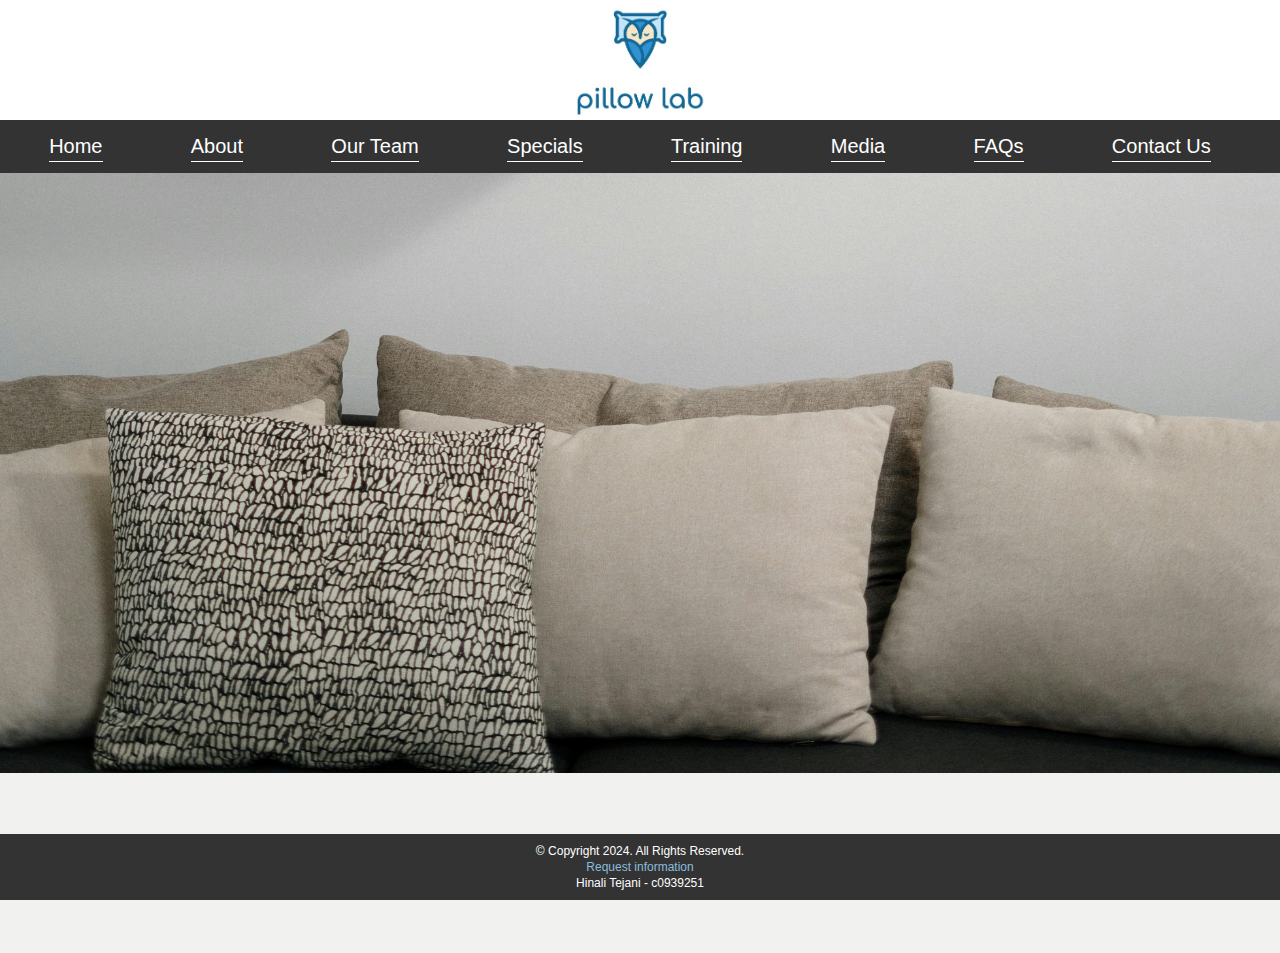
==== pages/about.html @ ff69b5e6 "Initial project" ====
<!DOCTYPE html>
<!-- Hinali Tejani - c0939251 -->
<html lang="en">
    <head>
        <meta charset="UTF-8" />
        <meta name="viewport" content="width=device-width, initial-scale=1.0" />
        <title>Pillow Lab - About</title>
        <link rel="stylesheet" href="../css/styles.css" />
    </head>
    <body>
        <header>
            <a href="index.html" class="logo"><img src="../img/logo.png" alt="Pillow Lab Logo" /></a>
        </header>

        <nav>
            <ul>
                <li><a href="../index.html">Home</a></li>
                <li><a href="about.html">About</a></li>
                <li><a href="team.html">Our Team</a></li>
                <li><a href="specials.html">Specials</a></li>
                <li><a href="training.html">Training</a></li>
                <li><a href="media.html">Media</a></li>
                <li><a href="faqs.html">FAQs</a></li>
                <li><a href="contact.html">Contact Us</a></li>
            </ul>
        </nav>

        <div id="hero">
            <img src="../img/banner-crop.jpg" alt="Pillow Lab Banner" />
        </div>

        <main>
            <section class="welcome">
                <h1></h1>
                <p></p>
                <!-- <img src="img/bedroom.jpg" alt="Comfortable Bedroom" /> -->
            </section>
        </main>

        <footer>
            <p>&copy; Copyright 2024. All Rights Reserved.</p>
            <a href="mailto:info@pillowpalace.com">Request information</a><br />
            <p>Hinali Tejani - c0939251</p>
        </footer>
    </body>
</html>
---- css/styles.css ----
/* Reset default margin and padding */
body,
h1,
h2,
p,
ul {
    margin: 0;
    padding: 0;
    font-family: "Lucida Sans", "Lucida Sans Regular", "Lucida Grande", "Lucida Sans Unicode", Geneva, Verdana, sans-serif;
}

body {
    background-color: #f1f2f0;
}

/* Basic styling for header */
header {
    height: 120px;
    background-color: #fff;
    text-align: center;
    position: sticky;
    top: 0;
}

header img {
    max-width: 100%;
    max-height: 100%;
}

/* Basic styling for navigation */
nav {
    padding: 15px;
    background-color: #333;
    color: #fff;
}

nav ul {
    display: flex;
    justify-content: space-around;
    list-style-type: none;
}

nav ul li {
    margin-right: 20px;
    font-size: 20px;
}

nav ul li a {
    color: #fff;
    text-decoration: none;
    transition: color 0.3s ease;
    padding-bottom: 4px;
    border-bottom: 1px solid;
}

nav ul li a:hover {
    color: #a9d0e5;
    border-bottom: 2px solid#a9d0e5;
}

#hero img {
    max-width: 100%;
    height: 600px;
    width: 100%;
}

.banner-img {
    object-fit: cover;
}

/* Basic styling for main content */
main {
    padding: 20px;
}

.welcome {
    text-align: center;
    margin-top: 50px;
    color: #13699c;
}

.welcome p {
    margin-top: 10px;
}

.enhance-home {
    margin-top: 60px;
    box-shadow: 0 0 10px rgba(0, 0, 0, 0.1);
    background-color: white;
    padding: 2rem;
    border-radius: 8px;
}

.enhance-home h2 {
    font-size: 32px;
    line-height: 2.1;
    color: #3490d0;
}

.enhance-home p {
    margin: 0px 15% 20px;
    color: #89bedc;
}

.grid {
    display: flex;
    justify-content: space-between;
    gap: 20px 16px;
    flex-wrap: wrap;
}

.grid img {
    max-width: 24%;
    height: 300px;
    object-fit: cover;
    width: 100%;
    box-shadow: -10px 7px 10px 2px #c8c3bb;
    transition: 0.5s ease;
}

.grid img:hover {
    /* box-shadow: -10px 7px 10px 2px #a29e97; */
    box-shadow: -6px 6px 14px 2px #c8c3bb;
}

/* Basic styling for footer */
footer {
    text-align: center;
    background-color: #333;
    color: #fff;
    padding: 10px;
    position: sticky;
    bottom: 0;
    margin-top: 20px;
    font-size: 12px;
}

footer a {
    color: #89bedc;
    text-decoration: none;
    line-height: 1.5;
}

footer a:hover {
    text-decoration: underline;
}
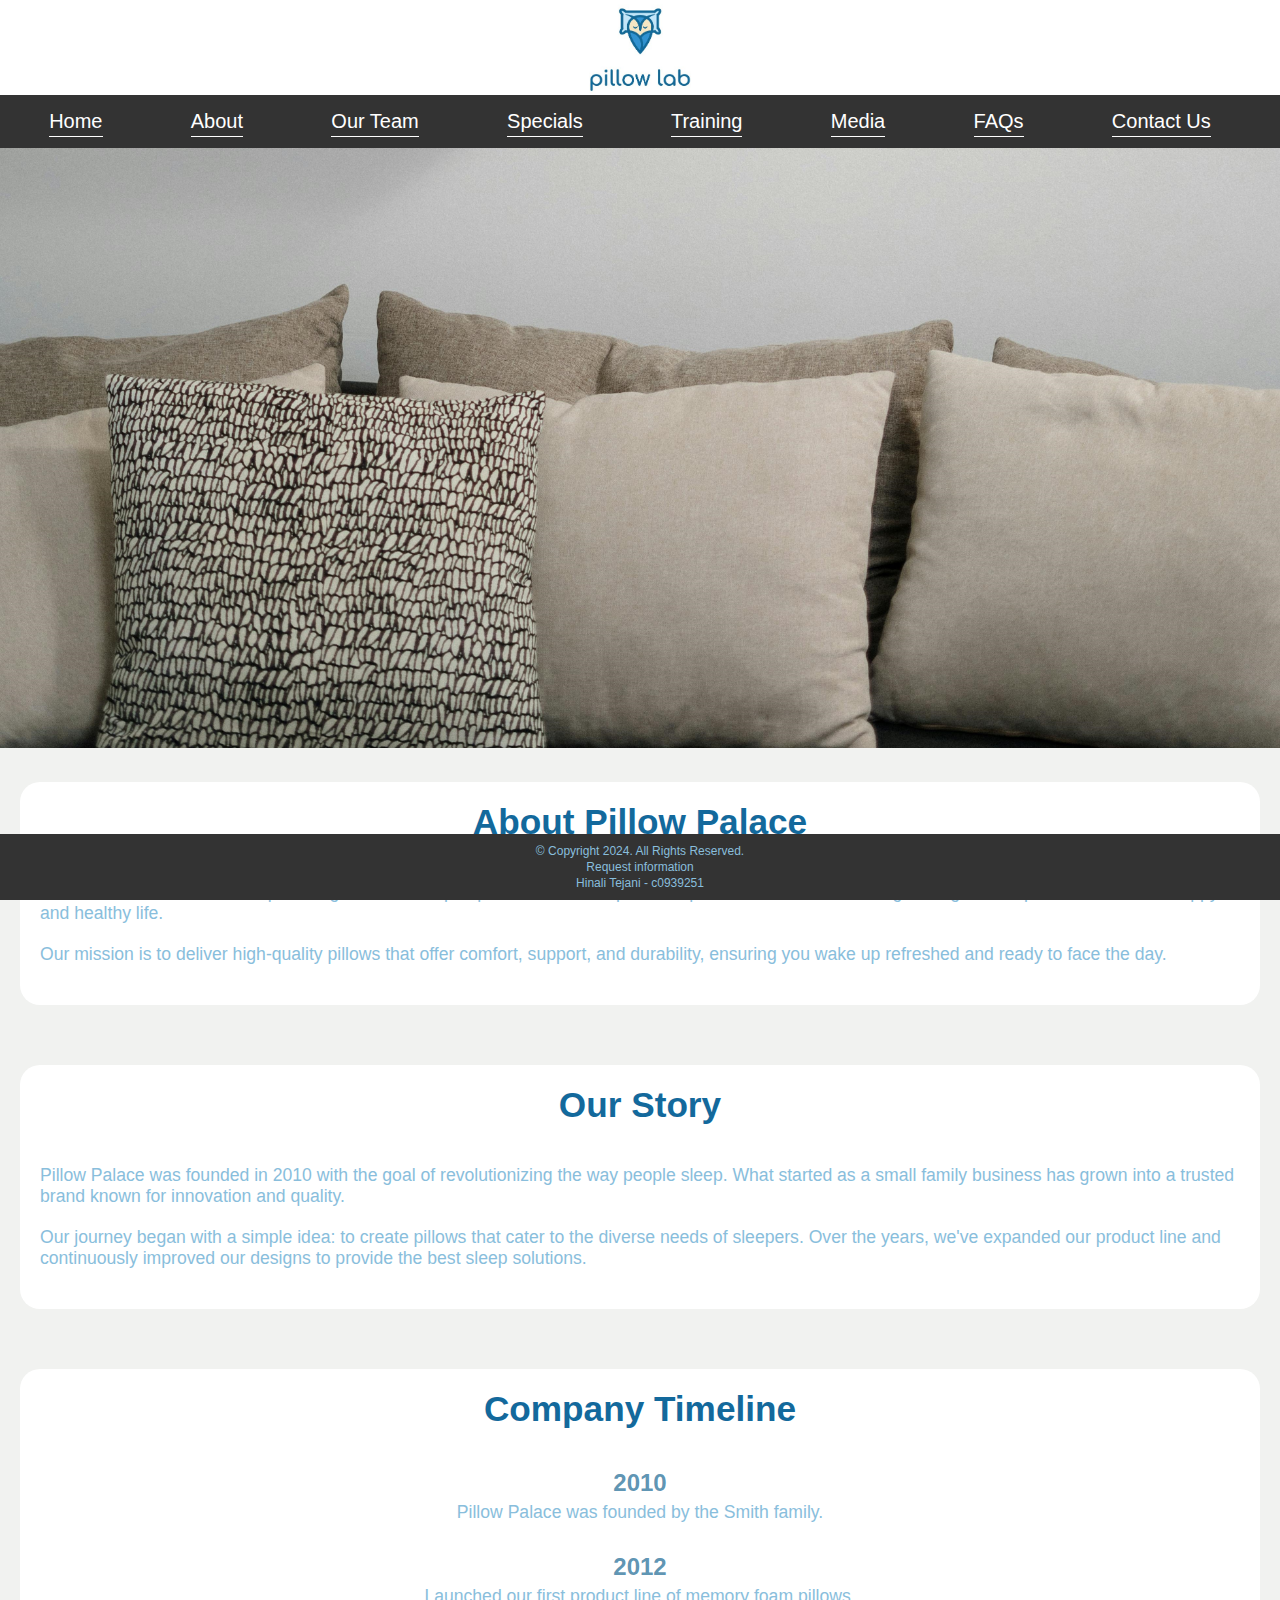
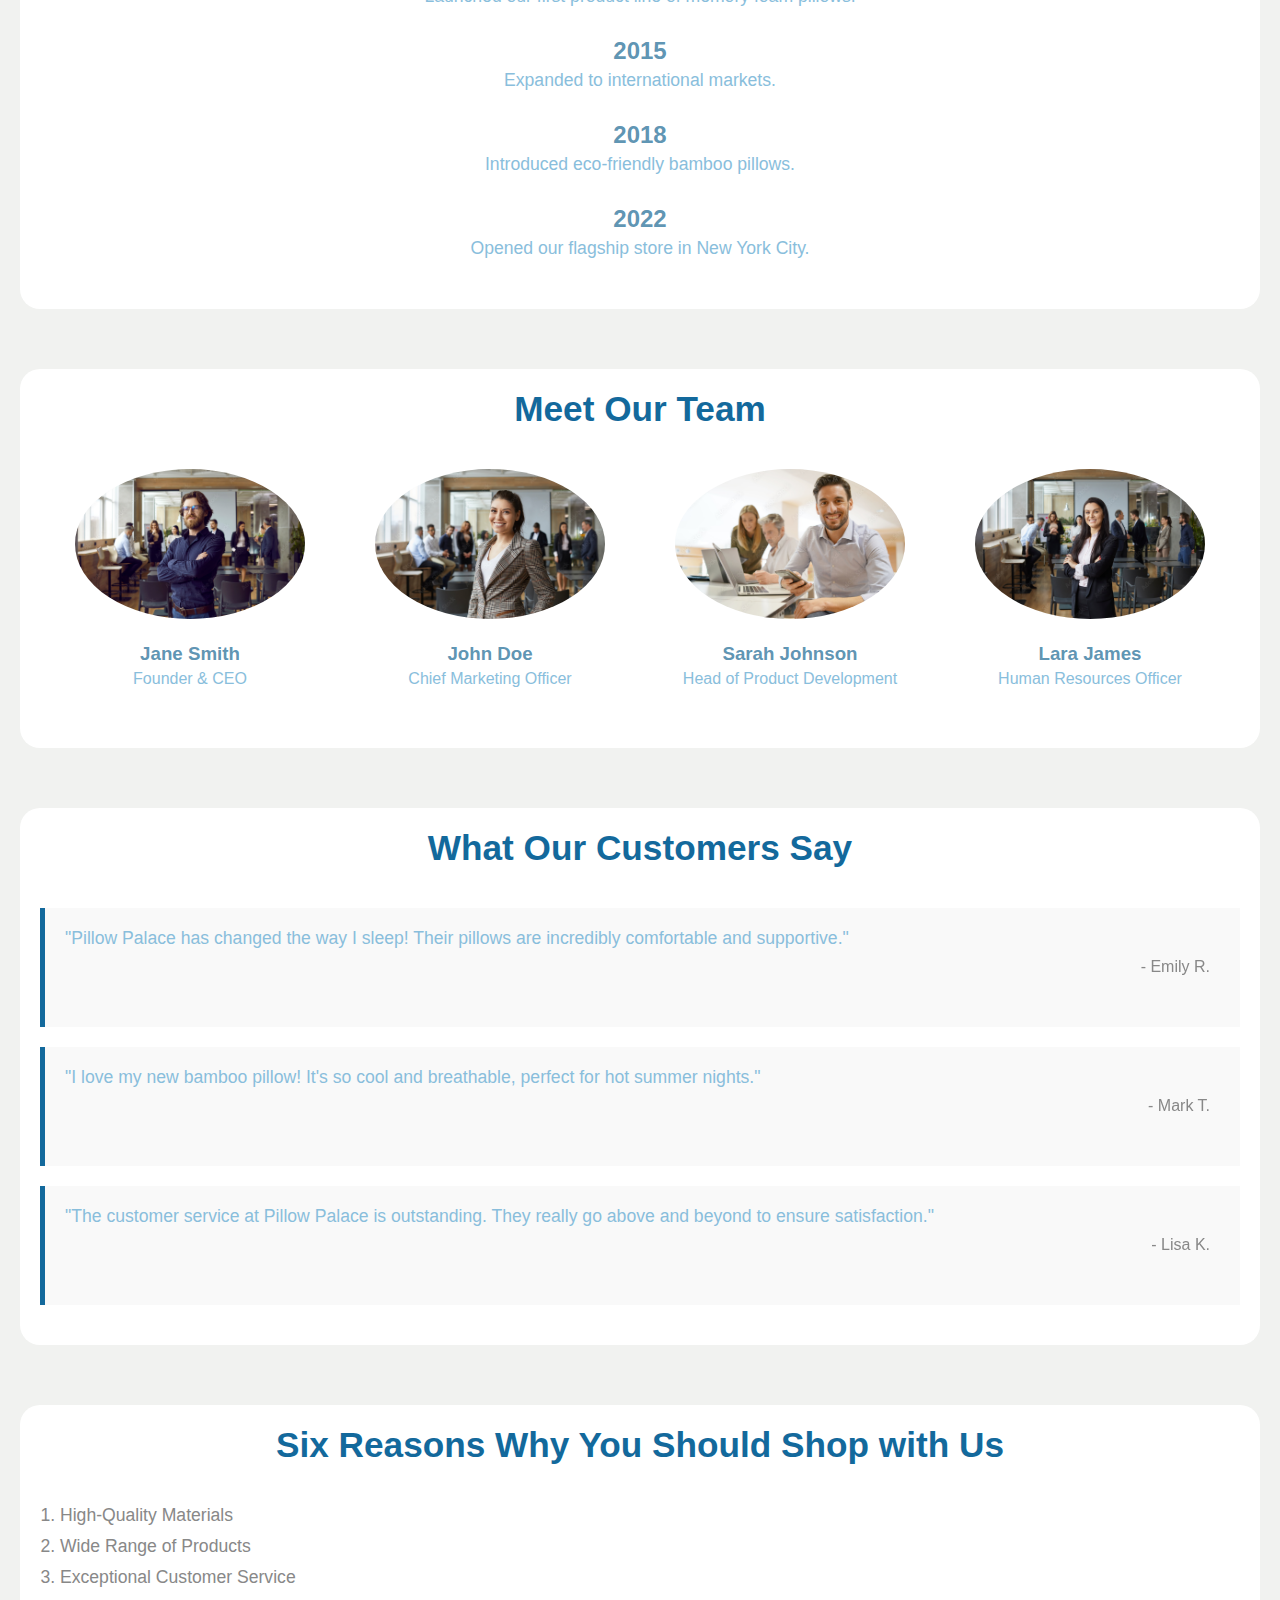
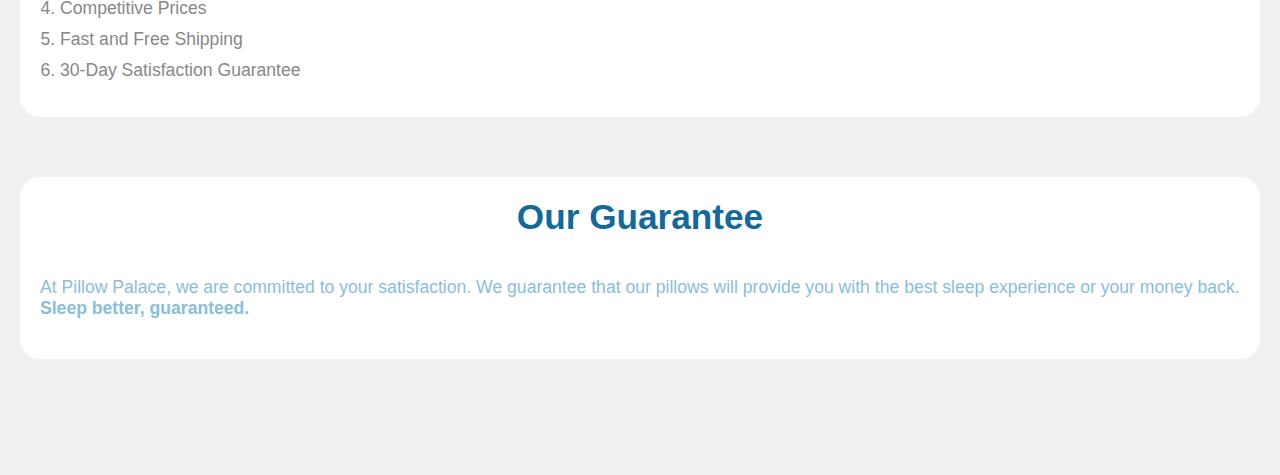
==== commit 5c52a875: "about page updated" ====
--- a/pages/about.html
+++ b/pages/about.html
@@ -6,6 +6,7 @@
         <meta name="viewport" content="width=device-width, initial-scale=1.0" />
         <title>Pillow Lab - About</title>
         <link rel="stylesheet" href="../css/styles.css" />
+        <link rel="stylesheet" href="../css/about.css" />
     </head>
     <body>
         <header>
@@ -30,10 +31,112 @@
         </div>
 
         <main>
-            <section class="welcome">
-                <h1></h1>
-                <p></p>
-                <!-- <img src="img/bedroom.jpg" alt="Comfortable Bedroom" /> -->
+            <section class="about">
+                <div class="container">
+                    <h2>About Pillow Palace</h2>
+                    <p>Pillow Palace is dedicated to providing the best sleep experience with our premium pillows. We believe that a good night's sleep is essential for a happy and healthy life.</p>
+                    <p>Our mission is to deliver high-quality pillows that offer comfort, support, and durability, ensuring you wake up refreshed and ready to face the day.</p>
+                </div>
+            </section>
+            <section class="our-story">
+                <div class="container">
+                    <h2>Our Story</h2>
+                    <p>Pillow Palace was founded in 2010 with the goal of revolutionizing the way people sleep. What started as a small family business has grown into a trusted brand known for innovation and quality.</p>
+                    <p>
+                        Our journey began with a simple idea: to create pillows that cater to the diverse needs of sleepers. Over the years, we've expanded our product line and continuously improved our designs to provide the best sleep
+                        solutions.
+                    </p>
+                </div>
+            </section>
+            <section class="timeline">
+                <div class="container">
+                    <h2>Company Timeline</h2>
+                    <ul>
+                        <li>
+                            <h3>2010</h3>
+                            <p>Pillow Palace was founded by the Smith family.</p>
+                        </li>
+                        <li>
+                            <h3>2012</h3>
+                            <p>Launched our first product line of memory foam pillows.</p>
+                        </li>
+                        <li>
+                            <h3>2015</h3>
+                            <p>Expanded to international markets.</p>
+                        </li>
+                        <li>
+                            <h3>2018</h3>
+                            <p>Introduced eco-friendly bamboo pillows.</p>
+                        </li>
+                        <li>
+                            <h3>2022</h3>
+                            <p>Opened our flagship store in New York City.</p>
+                        </li>
+                    </ul>
+                </div>
+            </section>
+            <section class="team">
+                <div class="container">
+                    <h2>Meet Our Team</h2>
+                    <div class="team-members">
+                        <div class="team-member">
+                            <img src="../img/team-member1.jpeg" alt="Jane Smith" />
+                            <h3>Jane Smith</h3>
+                            <p>Founder & CEO</p>
+                        </div>
+                        <div class="team-member">
+                            <img src="../img/team-member2.jpeg" alt="John Doe" />
+                            <h3>John Doe</h3>
+                            <p>Chief Marketing Officer</p>
+                        </div>
+                        <div class="team-member">
+                            <img src="../img/team-member3.jpeg" alt="Sarah Johnson" />
+                            <h3>Sarah Johnson</h3>
+                            <p>Head of Product Development</p>
+                        </div>
+                        <div class="team-member">
+                            <img src="../img/team-member4.jpeg" alt="Lara James" />
+                            <h3>Lara James</h3>
+                            <p>Human Resources Officer</p>
+                        </div>
+                    </div>
+                </div>
+            </section>
+            <section class="testimonials">
+                <div class="container">
+                    <h2>What Our Customers Say</h2>
+                    <blockquote>
+                        <p>"Pillow Palace has changed the way I sleep! Their pillows are incredibly comfortable and supportive."</p>
+                        <footer>- Emily R.</footer>
+                    </blockquote>
+                    <blockquote>
+                        <p>"I love my new bamboo pillow! It's so cool and breathable, perfect for hot summer nights."</p>
+                        <footer>- Mark T.</footer>
+                    </blockquote>
+                    <blockquote>
+                        <p>"The customer service at Pillow Palace is outstanding. They really go above and beyond to ensure satisfaction."</p>
+                        <footer>- Lisa K.</footer>
+                    </blockquote>
+                </div>
+            </section>
+            <section class="reasons-to-shop">
+                <div class="container">
+                    <h2>Six Reasons Why You Should Shop with Us</h2>
+                    <ol>
+                        <li>High-Quality Materials</li>
+                        <li>Wide Range of Products</li>
+                        <li>Exceptional Customer Service</li>
+                        <li>Competitive Prices</li>
+                        <li>Fast and Free Shipping</li>
+                        <li>30-Day Satisfaction Guarantee</li>
+                    </ol>
+                </div>
+            </section>
+            <section class="our-guarantee">
+                <div class="container">
+                    <h2>Our Guarantee</h2>
+                    <p>At Pillow Palace, we are committed to your satisfaction. We guarantee that our pillows will provide you with the best sleep experience or your money back. <strong>Sleep better, guaranteed.</strong></p>
+                </div>
             </section>
         </main>
 
--- a/css/styles.css
+++ b/css/styles.css
@@ -9,13 +9,16 @@
     font-family: "Lucida Sans", "Lucida Sans Regular", "Lucida Grande", "Lucida Sans Unicode", Geneva, Verdana, sans-serif;
 }
 
+/* body background color */
 body {
     background-color: #f1f2f0;
 }
-
-/* Basic styling for header */
+.container {
+    padding: 20px;
+}
+/* styling for header */
 header {
-    height: 120px;
+    height: 95px;
     background-color: #fff;
     text-align: center;
     position: sticky;
@@ -27,7 +30,7 @@
     max-height: 100%;
 }
 
-/* Basic styling for navigation */
+/* styling for navigation */
 nav {
     padding: 15px;
     background-color: #333;
@@ -53,30 +56,26 @@
     border-bottom: 1px solid;
 }
 
+/* nav link hover effect */
 nav ul li a:hover {
     color: #a9d0e5;
     border-bottom: 2px solid#a9d0e5;
 }
 
+/* banner img styling */
 #hero img {
     max-width: 100%;
     height: 600px;
     width: 100%;
-}
-
-.banner-img {
     object-fit: cover;
 }
 
-/* Basic styling for main content */
-main {
-    padding: 20px;
-}
-
+/* styling for main content */
 .welcome {
     text-align: center;
     margin-top: 50px;
     color: #13699c;
+    padding: 20px;
 }
 
 .welcome p {
@@ -85,7 +84,7 @@
 
 .enhance-home {
     margin-top: 60px;
-    box-shadow: 0 0 10px rgba(0, 0, 0, 0.1);
+    border: 2px solid #96bfe4;
     background-color: white;
     padding: 2rem;
     border-radius: 8px;
@@ -102,25 +101,24 @@
     color: #89bedc;
 }
 
-.grid {
-    display: flex;
-    justify-content: space-between;
+.images {
+    display: grid;
+    grid-template-columns: auto auto auto auto;
     gap: 20px 16px;
-    flex-wrap: wrap;
-}
-
-.grid img {
-    max-width: 24%;
+}
+
+.images img {
     height: 300px;
     object-fit: cover;
     width: 100%;
-    box-shadow: -10px 7px 10px 2px #c8c3bb;
-    transition: 0.5s ease;
-}
-
-.grid img:hover {
+    box-shadow: -5px 7px 7px 2px #b0b1ae;
+    transition: 0.3s ease;
+}
+
+.images img:hover {
     /* box-shadow: -10px 7px 10px 2px #a29e97; */
-    box-shadow: -6px 6px 14px 2px #c8c3bb;
+    box-shadow: -6px 6px 10px 5px #b0b1ae;
+    cursor: pointer;
 }
 
 /* Basic styling for footer */
@@ -144,3 +142,165 @@
 footer a:hover {
     text-decoration: underline;
 }
+
+/* specials.html */
+.specials .banner {
+    background-color: #a9d0e5;
+    color: #fff;
+    text-align: center;
+    padding: 40px 0;
+}
+
+.specials .banner h2 {
+    font-size: 2.5rem;
+    margin-bottom: 20px;
+}
+
+.specials h2 {
+    color: #186892;
+}
+
+.specials h3,
+.specials p {
+    color: #186792b6;
+}
+
+.specials .product-of-the-week {
+    padding: 60px 0;
+}
+
+.specials .product-of-the-week h2 {
+    text-align: center;
+    font-size: 2.2rem;
+    margin-bottom: 40px;
+}
+
+.specials .product {
+    text-align: center;
+    margin: 0 20px;
+}
+
+.specials .weekly-sales img {
+    max-width: 100%;
+    height: 300px;
+    border-radius: 5px;
+    margin-bottom: 20px;
+    width: 300px;
+    object-fit: cover;
+}
+
+.specials .weekly-sales {
+    padding: 80px 0;
+    background-color: #fff;
+}
+
+.weekly-sales h2 {
+    text-align: center;
+    font-size: 2.5rem;
+    margin-bottom: 40px;
+}
+
+.products {
+    display: flex;
+    justify-content: center;
+    align-items: flex-start;
+    flex-wrap: wrap;
+}
+
+.product img {
+    max-width: 100%;
+    height: auto;
+    border-radius: 5px;
+    margin-bottom: 20px;
+}
+
+.customer-guarantee {
+    padding: 80px 0;
+    text-align: center;
+}
+
+.customer-guarantee h2 {
+    font-size: 2.5rem;
+    margin-bottom: 40px;
+}
+
+.customer-guarantee p {
+    font-size: 1.1rem;
+    margin-bottom: 20px;
+}
+
+.customer-guarantee p b {
+    font-size: 1.5rem;
+    color: #186792d4;
+}
+
+.customer-guarantee img {
+    max-width: 100%;
+    height: 400px;
+    border-radius: 5px;
+    box-shadow: -1px 1px 10px 5px #abb4ba;
+}
+
+.reasons-to-buy {
+    padding: 80px 0;
+}
+
+.reasons-to-buy .container {
+    display: flex;
+    flex-direction: column;
+}
+
+.reasons-to-buy h2 {
+    text-align: center;
+    font-size: 2.5rem;
+    margin-bottom: 40px;
+}
+
+.reason {
+    display: flex;
+    justify-content: center;
+    align-items: center;
+    margin: auto;
+    margin-bottom: 40px;
+    gap: 30px;
+    max-width: 650px;
+}
+
+.reason img {
+    height: 100px;
+    border-radius: 50%;
+    width: 100px;
+    object-fit: cover;
+}
+
+.reason h3 {
+    font-size: 1.8rem;
+    margin-bottom: 10px;
+    margin-top: 0;
+}
+
+.reason p {
+    font-size: 1.1rem;
+    color: #666;
+    line-height: 1.3;
+}
+
+@media only screen and (max-width: 768px) {
+    nav ul {
+        flex-direction: column;
+    }
+
+    nav ul li {
+        margin: 10px 0;
+    }
+
+    .images {
+        grid-template-columns: auto auto;
+    }
+}
+
+@media only screen and (max-width: 480px) {
+    .images {
+        grid-template-columns: auto;
+    }
+}
--- a/css/about.css
+++ b/css/about.css
@@ -0,0 +1,133 @@
+.container {
+    background: white;
+    padding: 20px;
+    border-radius: 20px;
+}
+p {
+    color: #89bedc;
+}
+h3 {
+    color: #186792b6;
+}
+
+section {
+    padding: 30px 20px;
+}
+
+section h2 {
+    text-align: center;
+    font-size: 2.2rem;
+    margin-bottom: 40px;
+    color: #13699c;
+}
+
+section p {
+    font-size: 1.1rem;
+    margin-bottom: 20px;
+}
+
+.reasons-to-shop ol {
+    padding-left: 20px;
+    color: #888;
+}
+
+.reasons-to-shop li {
+    font-size: 1.1rem;
+    margin-bottom: 10px;
+}
+
+/* Team Section */
+.team > div > div {
+    display: flex;
+    justify-content: space-around;
+}
+
+.team-member {
+    text-align: center;
+    margin-bottom: 20px;
+}
+
+.team-member img {
+    width: 230px;
+    border-radius: 50%;
+    margin-bottom: 10px;
+    height: 150px;
+    object-fit: cover;
+}
+
+.team-member h3 {
+    margin: 10px 0 5px 0;
+}
+
+.team-member p {
+    font-size: 1rem;
+}
+
+/* Testimonials Section */
+.testimonials blockquote {
+    font-size: 1.2rem;
+    color: #555;
+    margin: 20px 0;
+    padding: 20px;
+    border-left: 5px solid #13699c;
+    background: #f9f9f9;
+}
+
+.testimonials footer {
+    text-align: right;
+    font-size: 1rem;
+    color: #888;
+    background: transparent;
+}
+
+/* Timeline Section */
+.timeline ul {
+    list-style-type: none;
+    padding: 0;
+    text-align: center;
+}
+
+.timeline li {
+    margin-bottom: 30px;
+}
+
+.timeline h3 {
+    font-size: 1.5rem;
+    margin-bottom: 5px;
+}
+
+.timeline p {
+    font-size: 1.1rem;
+}
+
+/* Media queries for responsiveness */
+@media only screen and (max-width: 768px) {
+    section h2 {
+        font-size: 1.8rem;
+    }
+
+    section p,
+    .reasons-to-shop li {
+        font-size: 1rem;
+    }
+
+    .team > div > div {
+        flex-direction: column;
+        align-items: center;
+    }
+
+    .team-member {
+        margin-bottom: 30px;
+    }
+}
+
+@media only screen and (max-width: 480px) {
+    section h2 {
+        font-size: 1.5rem;
+    }
+
+    section p,
+    .reasons-to-shop li {
+        font-size: 0.9rem;
+    }
+}
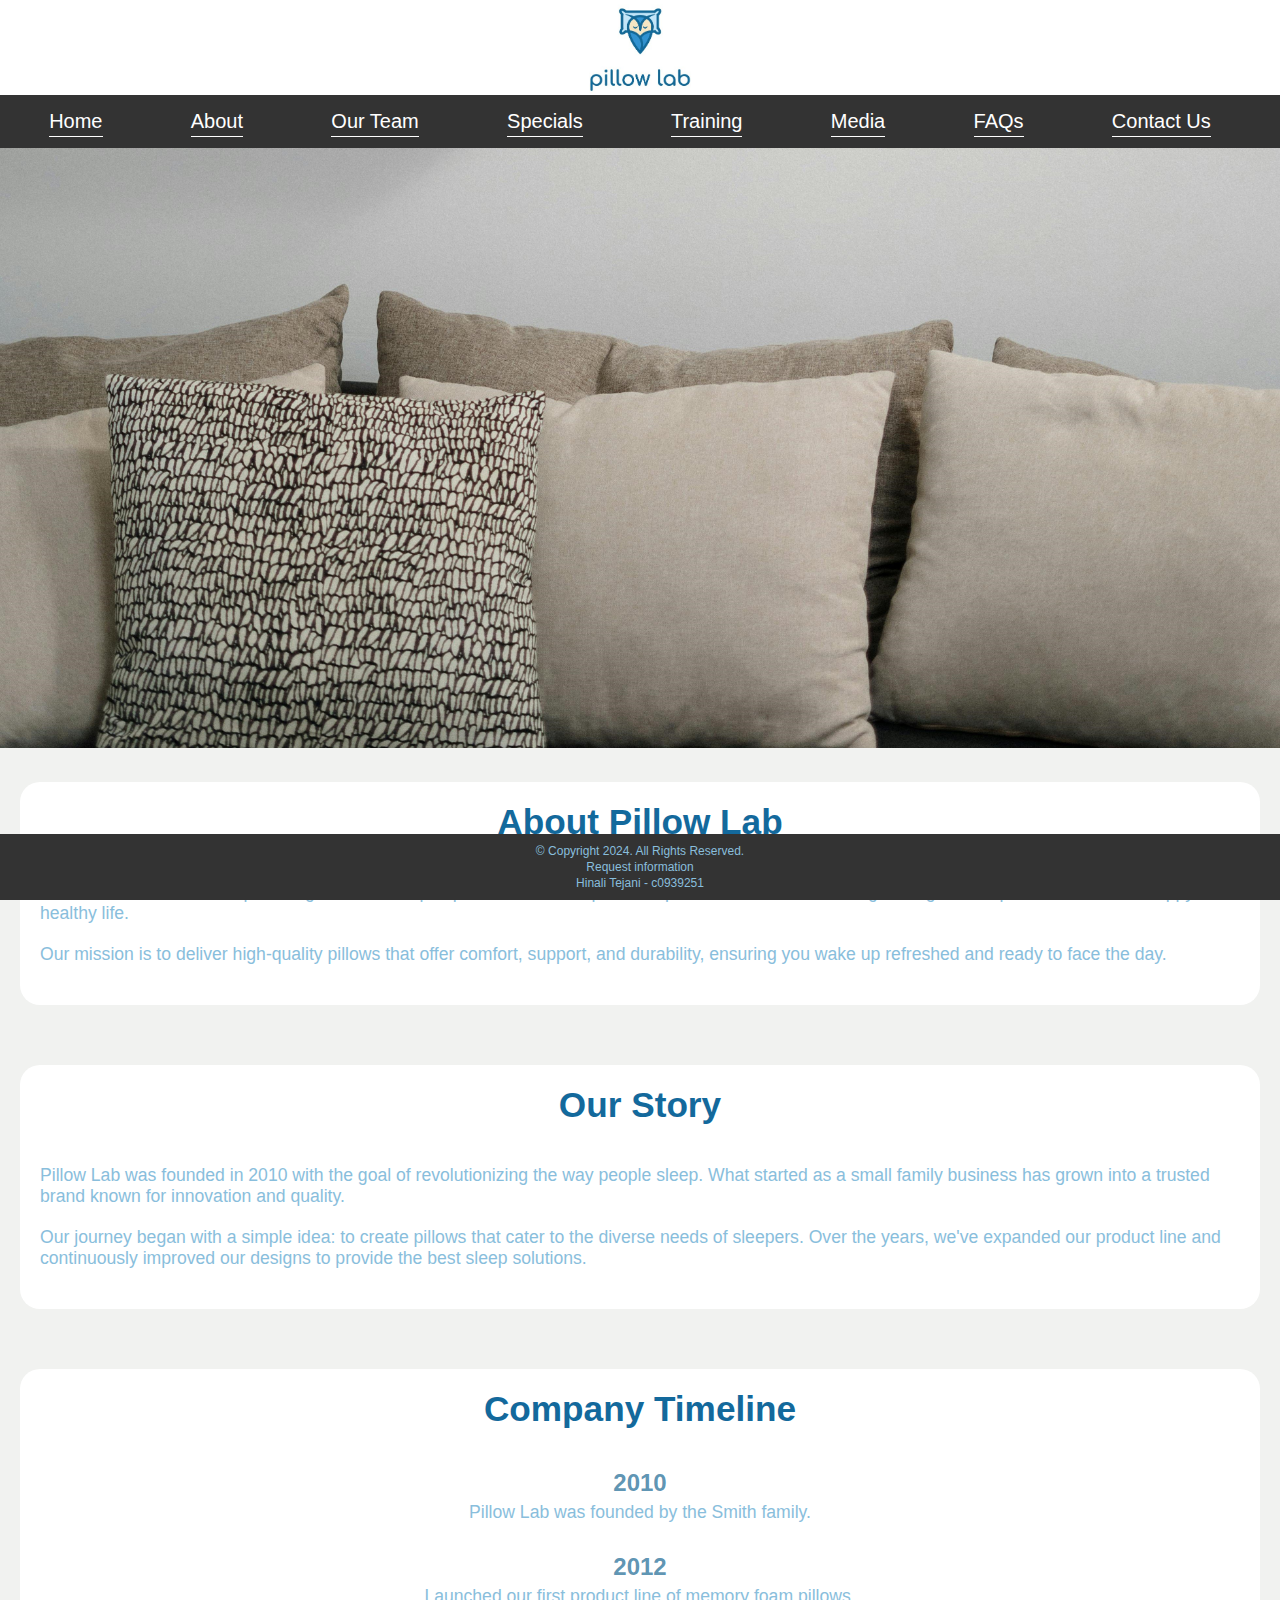
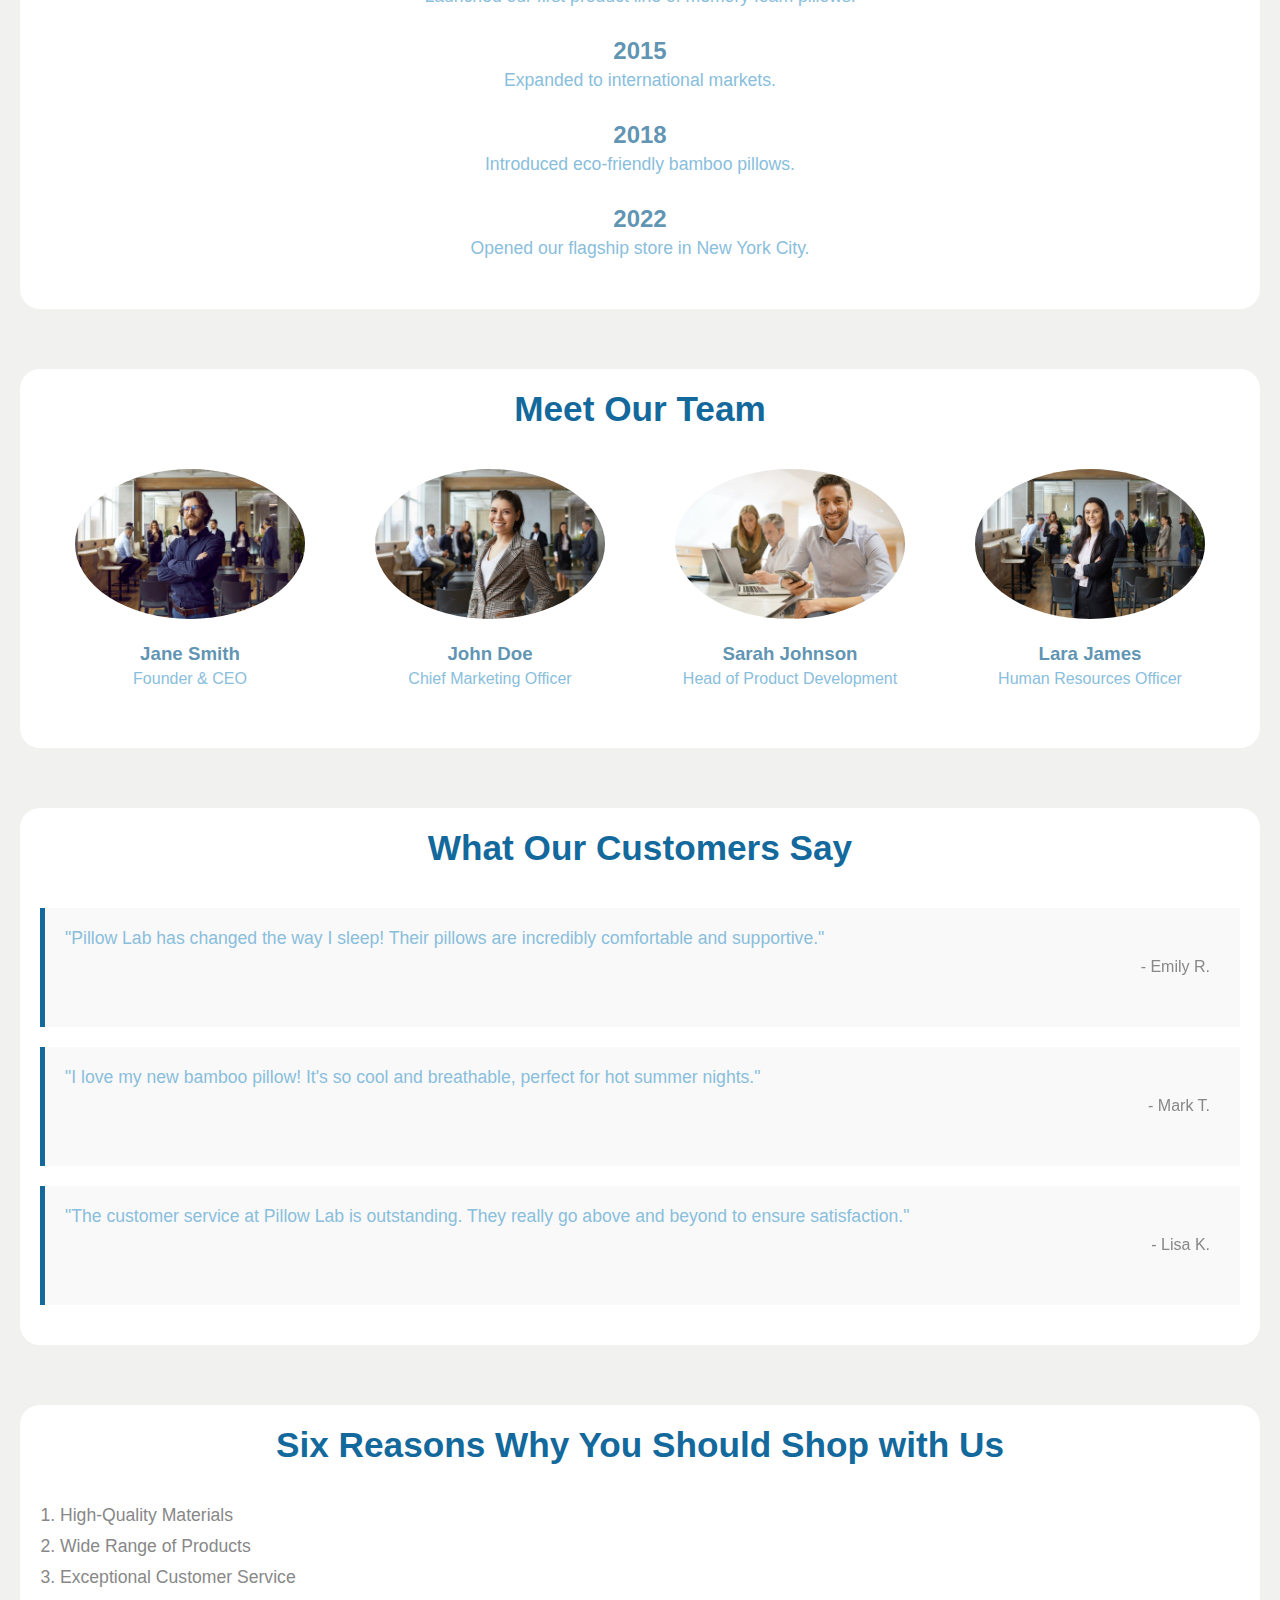
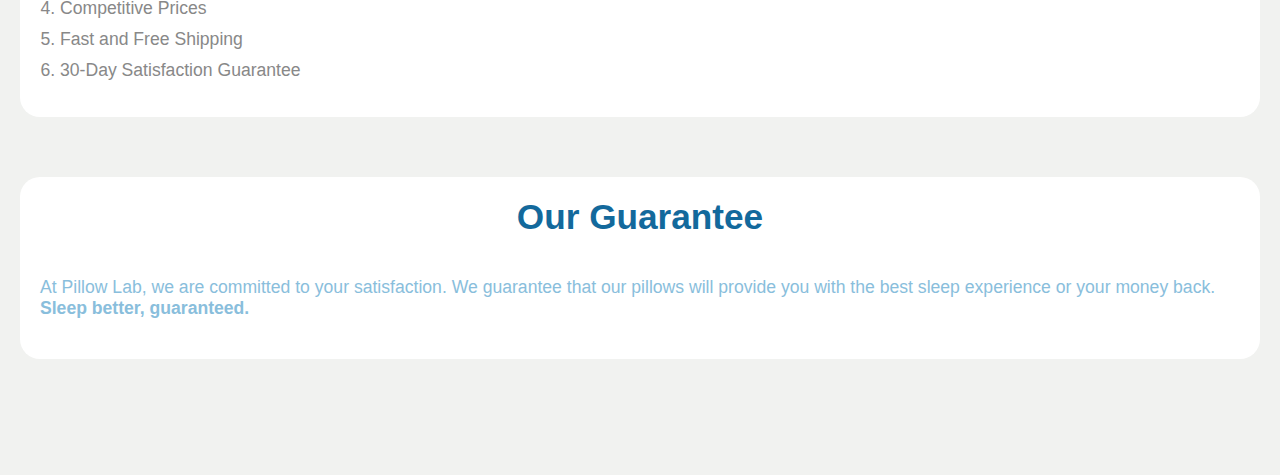
==== commit b6ca9590: "week 13: media page updated" ====
--- a/pages/about.html
+++ b/pages/about.html
@@ -33,15 +33,15 @@
         <main>
             <section class="about">
                 <div class="container">
-                    <h2>About Pillow Palace</h2>
-                    <p>Pillow Palace is dedicated to providing the best sleep experience with our premium pillows. We believe that a good night's sleep is essential for a happy and healthy life.</p>
+                    <h2>About Pillow Lab</h2>
+                    <p>Pillow Lab is dedicated to providing the best sleep experience with our premium pillows. We believe that a good night's sleep is essential for a happy and healthy life.</p>
                     <p>Our mission is to deliver high-quality pillows that offer comfort, support, and durability, ensuring you wake up refreshed and ready to face the day.</p>
                 </div>
             </section>
             <section class="our-story">
                 <div class="container">
                     <h2>Our Story</h2>
-                    <p>Pillow Palace was founded in 2010 with the goal of revolutionizing the way people sleep. What started as a small family business has grown into a trusted brand known for innovation and quality.</p>
+                    <p>Pillow Lab was founded in 2010 with the goal of revolutionizing the way people sleep. What started as a small family business has grown into a trusted brand known for innovation and quality.</p>
                     <p>
                         Our journey began with a simple idea: to create pillows that cater to the diverse needs of sleepers. Over the years, we've expanded our product line and continuously improved our designs to provide the best sleep
                         solutions.
@@ -54,7 +54,7 @@
                     <ul>
                         <li>
                             <h3>2010</h3>
-                            <p>Pillow Palace was founded by the Smith family.</p>
+                            <p>Pillow Lab was founded by the Smith family.</p>
                         </li>
                         <li>
                             <h3>2012</h3>
@@ -106,7 +106,7 @@
                 <div class="container">
                     <h2>What Our Customers Say</h2>
                     <blockquote>
-                        <p>"Pillow Palace has changed the way I sleep! Their pillows are incredibly comfortable and supportive."</p>
+                        <p>"Pillow Lab has changed the way I sleep! Their pillows are incredibly comfortable and supportive."</p>
                         <footer>- Emily R.</footer>
                     </blockquote>
                     <blockquote>
@@ -114,7 +114,7 @@
                         <footer>- Mark T.</footer>
                     </blockquote>
                     <blockquote>
-                        <p>"The customer service at Pillow Palace is outstanding. They really go above and beyond to ensure satisfaction."</p>
+                        <p>"The customer service at Pillow Lab is outstanding. They really go above and beyond to ensure satisfaction."</p>
                         <footer>- Lisa K.</footer>
                     </blockquote>
                 </div>
@@ -135,7 +135,7 @@
             <section class="our-guarantee">
                 <div class="container">
                     <h2>Our Guarantee</h2>
-                    <p>At Pillow Palace, we are committed to your satisfaction. We guarantee that our pillows will provide you with the best sleep experience or your money back. <strong>Sleep better, guaranteed.</strong></p>
+                    <p>At Pillow Lab, we are committed to your satisfaction. We guarantee that our pillows will provide you with the best sleep experience or your money back. <strong>Sleep better, guaranteed.</strong></p>
                 </div>
             </section>
         </main>
--- a/css/styles.css
+++ b/css/styles.css
@@ -13,9 +13,18 @@
 body {
     background-color: #f1f2f0;
 }
+
 .container {
     padding: 20px;
 }
+
+section h2 {
+    text-align: center;
+    font-size: 2.2rem;
+    margin-bottom: 40px;
+    color: #13699c;
+}
+
 /* styling for header */
 header {
     height: 95px;
@@ -23,6 +32,7 @@
     text-align: center;
     position: sticky;
     top: 0;
+    z-index: 5;
 }
 
 header img {
@@ -104,20 +114,20 @@
 .images {
     display: grid;
     grid-template-columns: auto auto auto auto;
-    gap: 20px 16px;
+    gap: 24px;
 }
 
 .images img {
     height: 300px;
     object-fit: cover;
     width: 100%;
-    box-shadow: -5px 7px 7px 2px #b0b1ae;
+    box-shadow: 1px 1px 5px 2px #c9cac9;
     transition: 0.3s ease;
+    border-radius: 4px;
 }
 
 .images img:hover {
-    /* box-shadow: -10px 7px 10px 2px #a29e97; */
-    box-shadow: -6px 6px 10px 5px #b0b1ae;
+    box-shadow: -1px 3px 7px 2px #b0b1ae;
     cursor: pointer;
 }
 
@@ -294,12 +304,30 @@
         margin: 10px 0;
     }
 
+    section h2 {
+        font-size: 1.8rem;
+        margin-bottom: 30px;
+    }
+
+    section p {
+        font-size: 1rem;
+    }
+
     .images {
         grid-template-columns: auto auto;
     }
+
+    .container {
+        padding: 10px;
+    }
 }
 
 @media only screen and (max-width: 480px) {
+    section h2 {
+        font-size: 1.5rem;
+        margin-bottom: 20px;
+    }
+
     .images {
         grid-template-columns: auto;
     }
--- a/css/about.css
+++ b/css/about.css
@@ -1,24 +1,17 @@
 .container {
     background: white;
-    padding: 20px;
     border-radius: 20px;
 }
 p {
     color: #89bedc;
 }
+
 h3 {
     color: #186792b6;
 }
 
 section {
     padding: 30px 20px;
-}
-
-section h2 {
-    text-align: center;
-    font-size: 2.2rem;
-    margin-bottom: 40px;
-    color: #13699c;
 }
 
 section p {
@@ -102,10 +95,6 @@
 
 /* Media queries for responsiveness */
 @media only screen and (max-width: 768px) {
-    section h2 {
-        font-size: 1.8rem;
-    }
-
     section p,
     .reasons-to-shop li {
         font-size: 1rem;
@@ -122,10 +111,6 @@
 }
 
 @media only screen and (max-width: 480px) {
-    section h2 {
-        font-size: 1.5rem;
-    }
-
     section p,
     .reasons-to-shop li {
         font-size: 0.9rem;
